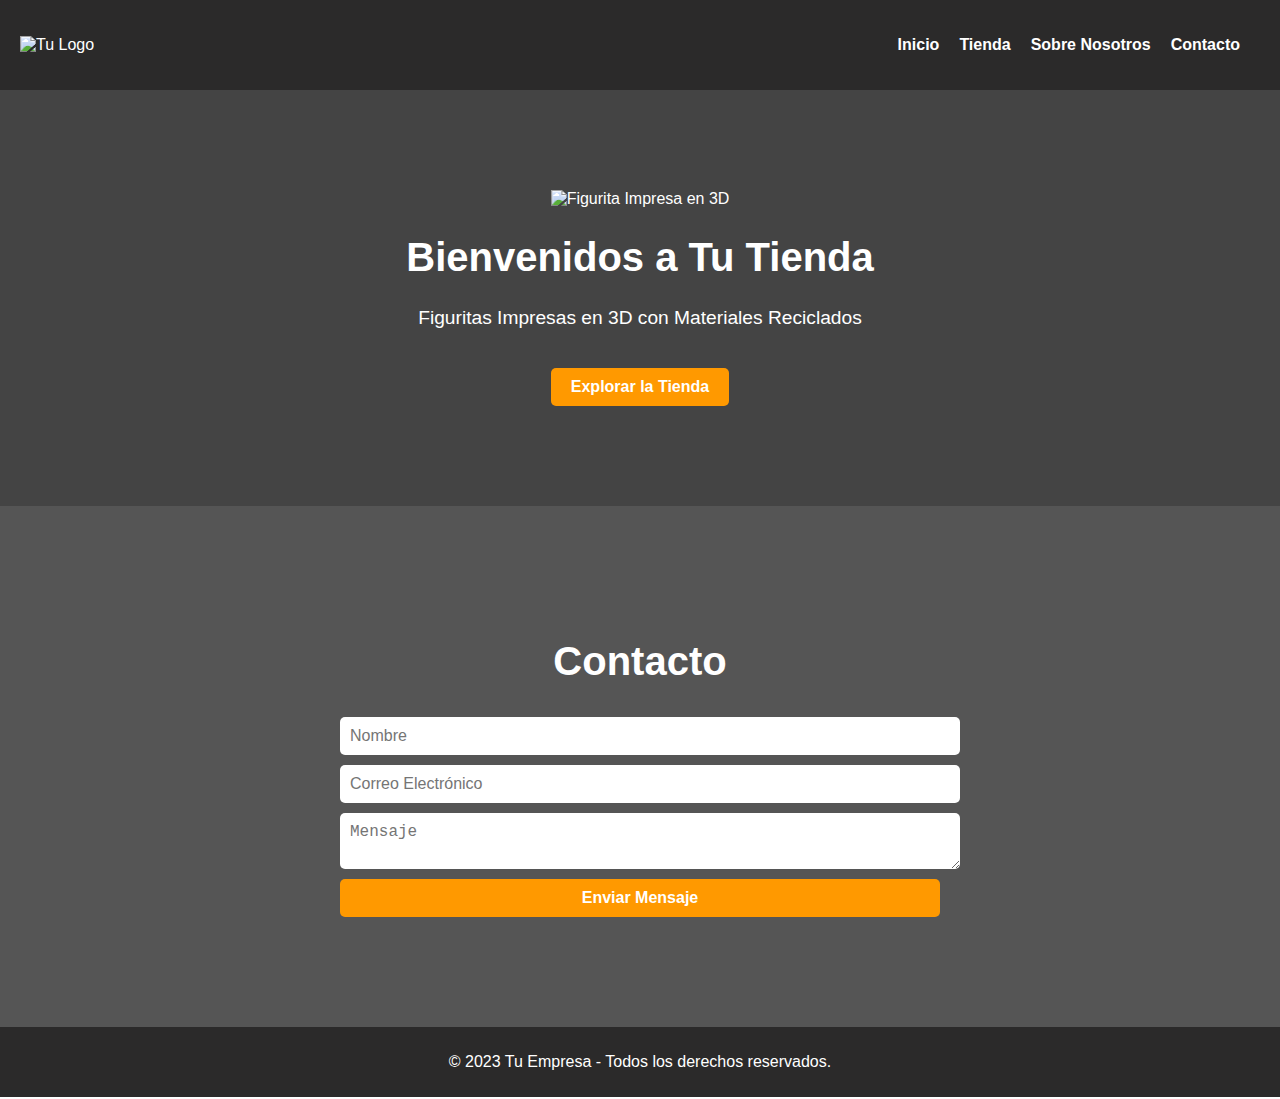
==== index.html @ ad93d5d1 "first commit" ====
<!DOCTYPE html>
<html>
<head>
    <meta charset='utf-8'>
    <meta http-equiv='X-UA-Compatible' content='IE=edge'>
    <title>Page Title</title>
    <meta name='viewport' content='width=device-width, initial-scale=1'>
    <link rel='stylesheet' type='text/css' media='screen' href='styles.css'>
    <script src='script.js'></script>
</head>
<body>
    <header>
        <img src="C:\Users\danie\Desktop\Scripts\Web\Empresa\img\logo.png" alt="Tu Logo">
        <nav>
            <ul>
                <li><a href="index.html">Inicio</a></li>
                <li><a href="tienda.html">Tienda</a></li>
                <li><a href="sobreNosotros.html">Sobre Nosotros</a></li>
                <li><a href="contacto.html">Contacto</a></li>
            </ul>
        </nav>
    </header>
    
    <section id="inicio" class="banner">
        <img src="URL_DE_IMAGEN_DE_TU_PRODUCTO_DESTACADO" alt="Figurita Impresa en 3D">
        <h1>Bienvenidos a Tu Tienda</h1>
        <p>Figuritas Impresas en 3D con Materiales Reciclados</p>
        <a href="tienda.html" class="cta-button">Explorar la Tienda</a>
    </section>
    
    <section id="contacto" class="contact">
        <h2>Contacto</h2>
        <form action="#" method="POST">
            <input type="text" id="nombre" name="nombre" placeholder="Nombre" required>
            <input type="email" id="email" name="email" placeholder="Correo Electrónico" required>
            <textarea id="mensaje" name="mensaje" placeholder="Mensaje" required></textarea>
            <button type="submit" class="cta-button">Enviar Mensaje</button>
        </form>
    </section>

    <script src="script.js"></script>

    <footer id="miFooter">
        <div class="footer-content">
            <p>&copy; 2023 Tu Empresa - Todos los derechos reservados.</p>
        </div>
    </footer>    
</body>
</html>
---- styles.css ----
body {
    color: #ffffff;
    font-family: Arial, sans-serif;
    margin: 0;
    padding: 0;
}

header {
    background-color: #2b2a2a;
    padding: 20px;
    display: flex;
    justify-content: space-between;
    align-items: center;
}

#miFooter {
    background-color: #2b2a2a;
    color: #FFFFFF;
    padding: 10px;
    text-align: center;
}

header img {
    max-width: 100px;
}

nav ul {
    list-style: none;
    display: flex;
}

nav li {
    margin-right: 20px;
}

nav a {
    text-decoration: none;
    color: #ffffff;
    font-weight: bold;
    transition: color 0.3s;
}

nav a:hover {
    color: #ff9900;
}

.banner {
    background-color:  #444444;
    text-align: center;
    padding: 100px 0;
}

.banner img {
    max-width: 100%;
    height: auto;
}

.banner h1 {
    font-size: 2.5rem;
}

.banner p {
    font-size: 1.2rem;
}

.cta-button {
    display: inline-block;
    background-color: #ff9900;
    color: #ffffff;
    padding: 10px 20px;
    font-weight: bold;
    text-decoration: none;
    border-radius: 5px;
    margin-top: 20px;
    transition: background-color 0.3s;
}

.cta-button:hover {
    background-color: #ff6600;
}

.about {
    background-color: #444444;
    color: #ffffff;
    text-align: center;
    padding: 100px 0;
}

.about img {
    max-width: 100%;
    height: auto;
}

.about h2 {
    font-size: 2.5rem;
}

.about p {
    font-size: 1.2rem;
}

.store {
    background-color: #555555;
    color: #ffffff;
    text-align: center;
    padding: 100px 0;
}

.store h2 {
    font-size: 2.5rem;
}

.gallery {
    background-color: #666666;
    color: #ffffff;
    text-align: center;
    padding: 100px 0;
}

.gallery h2 {
    font-size: 2.5rem;
}

.contact {
    background-color: #555555;
    color: #ffffff;
    text-align: center;
    padding: 100px 0;
}

.contact h2 {
    font-size: 2.5rem;
}

.contact form {
    max-width: 600px;
    margin: 0 auto;
}

.contact input,
.contact textarea,
.contact button {
    display: block;
    width: 100%;
    margin: 10px 0;
    padding: 10px;
    border: none;
    border-radius: 5px;
    font-size: 1rem;
}

.contact button {
    background-color: #ff9900;
    color: #ffffff;
    font-weight: bold;
    transition: background-color 0.3s;
}

.contact button:hover {
    background-color: #ff6600;
}
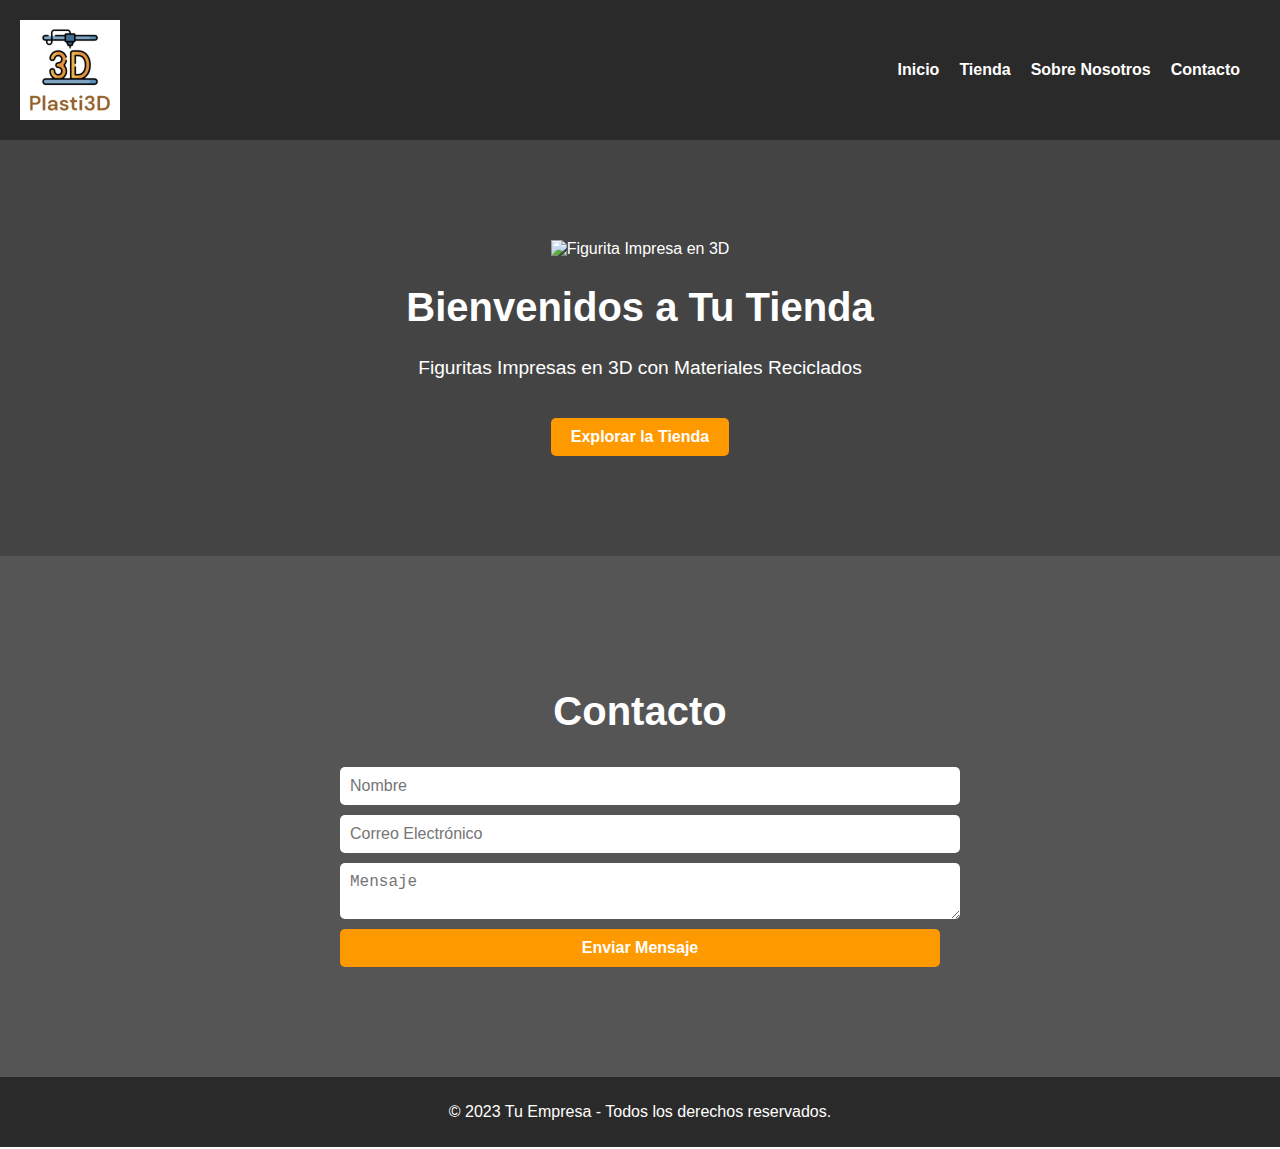
==== commit ab26b4f5: "revision" ====
--- a/index.html
+++ b/index.html
@@ -3,14 +3,14 @@
 <head>
     <meta charset='utf-8'>
     <meta http-equiv='X-UA-Compatible' content='IE=edge'>
-    <title>Page Title</title>
+    <title>Plasti3D</title>
     <meta name='viewport' content='width=device-width, initial-scale=1'>
     <link rel='stylesheet' type='text/css' media='screen' href='styles.css'>
     <script src='script.js'></script>
 </head>
 <body>
     <header>
-        <img src="C:\Users\danie\Desktop\Scripts\Web\Empresa\img\logo.png" alt="Tu Logo">
+        <img src="img\logo.png" alt="Tu Logo">
         <nav>
             <ul>
                 <li><a href="index.html">Inicio</a></li>
